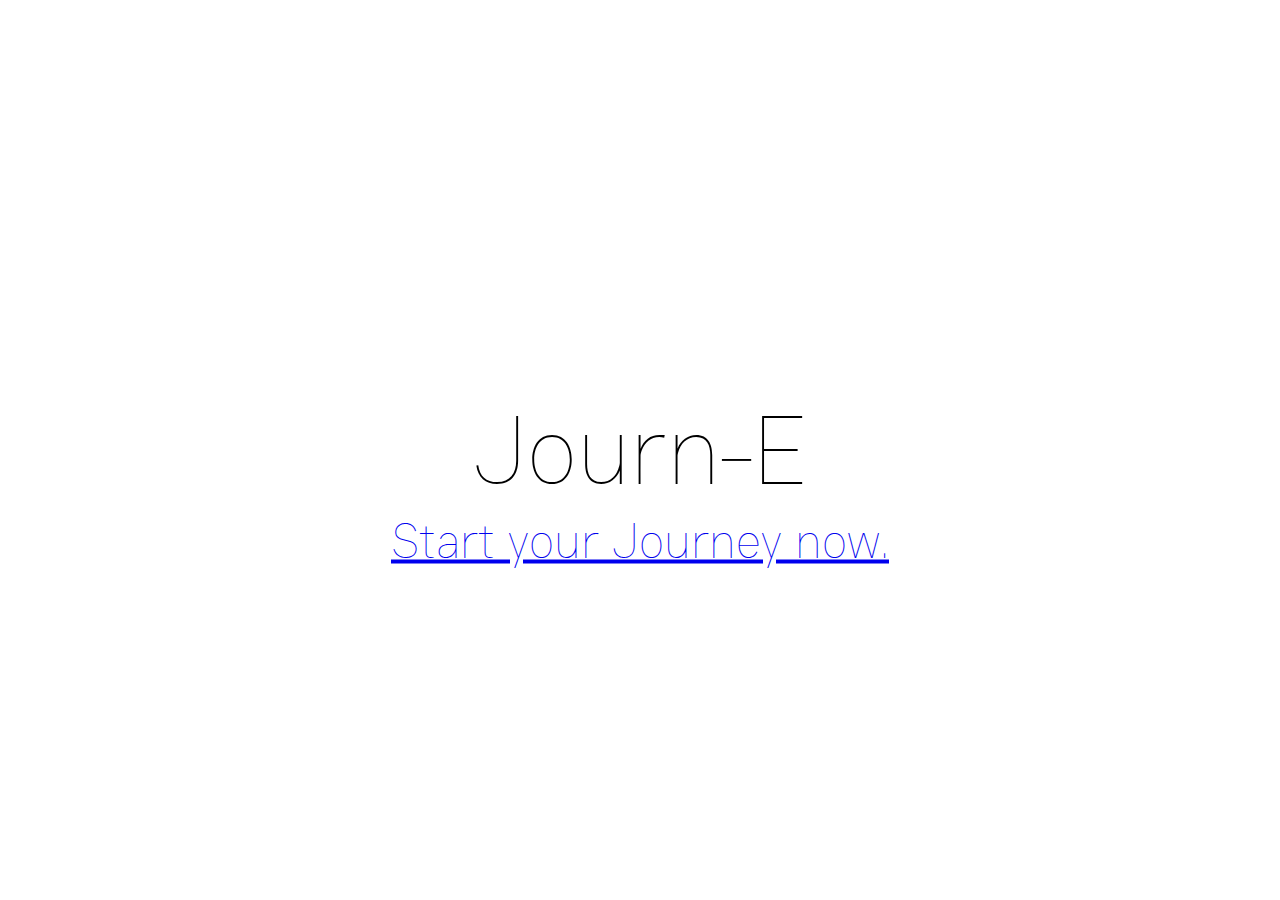
==== Journ-E Website/index.html @ 9bdec71e "Add files via upload" ====
<!DOCTYPE html>
	<head>
	
		<title>Welcome to Journ-E!</title>
		<link rel = "stylesheet" type="text/css" href="index.css">
		
	</head>
	<body>

		<div class="headingBox">
			
			<p class="heading">Journ-E</p>

		</div>

		<div class="subHeadingBox">
			
			<a class="subHeading" href="home.html">Start your Journey now.</a>

		</div>

	</body>

</html>
---- Journ-E Website/index.css ----
@font-face {
	
	font-family : Genome-Thin ; 
	src: url(font/Genome-Thin.otf);

}


body {
	
	margin: 0;
	padding: 0;
	font-family: Genome-Thin;
	text-align: center;

}

/*-------------------*/

.headingBox {

	font-size: 6rem;
	position: absolute;
	top: 50%;
	left: 50%;
	transform:translate(-50%, -50%);

}

.subHeadingBox {

	font-size: 3rem;
	position: absolute;
	top: 60%;
	left: 50%;
	transform:translate(-50%, -50%);

}
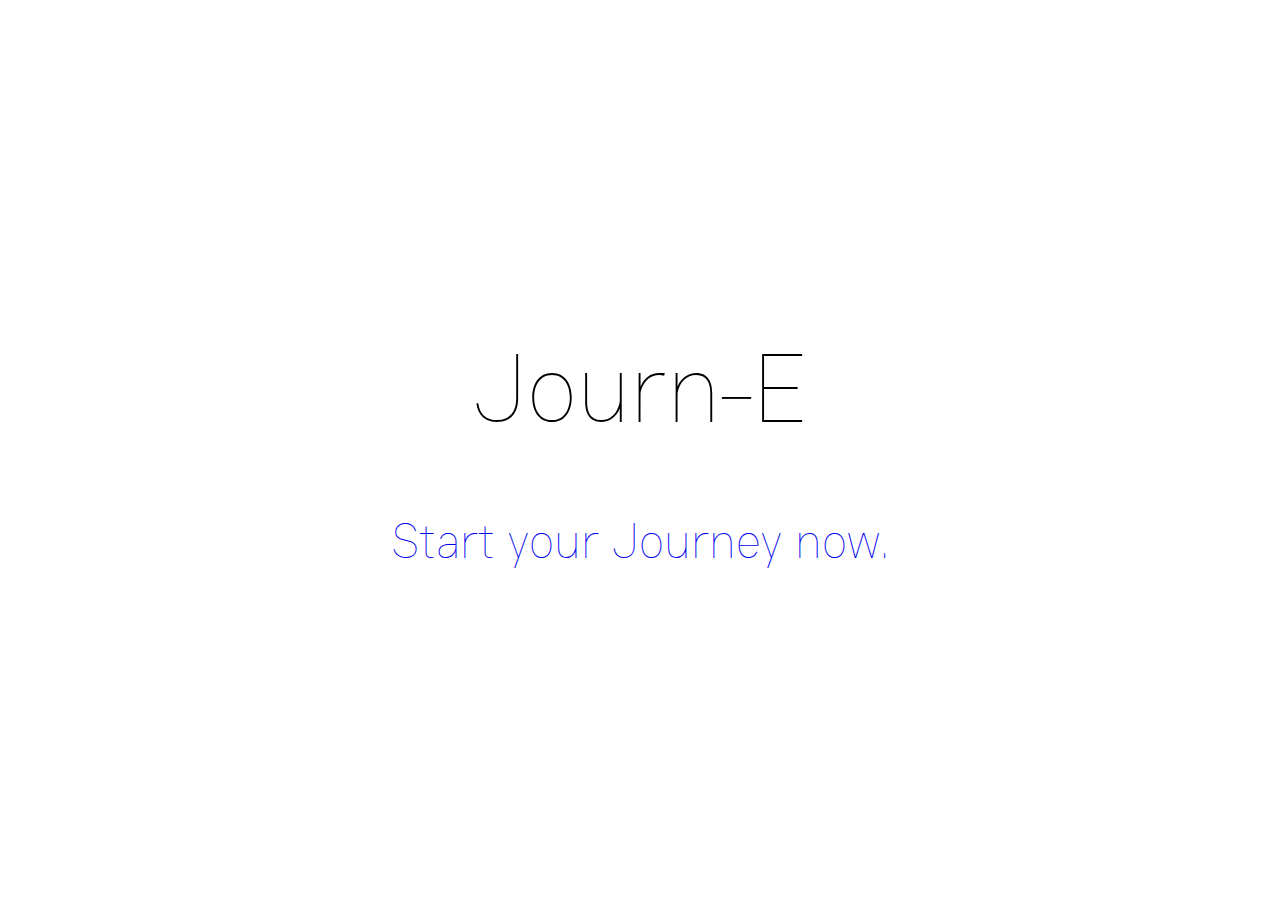
==== commit 1d587189: "Add files via upload" ====
--- a/Journ-E Website/index.html
+++ b/Journ-E Website/index.html
@@ -15,7 +15,11 @@
 
 		<div class="subHeadingBox">
 			
-			<a class="subHeading" href="home.html">Start your Journey now.</a>
+			<div class="subHeadingHolder">
+				
+				<a class="subHeading" href="home.html">Start your Journey now.</a>
+
+			</div>
 
 		</div>
 
--- a/Journ-E Website/index.css
+++ b/Journ-E Website/index.css
@@ -23,7 +23,7 @@
 	position: absolute;
 	top: 50%;
 	left: 50%;
-	transform:translate(-50%, -50%);
+	transform:translate(-50%, -70%);
 
 }
 
@@ -35,4 +35,22 @@
 	left: 50%;
 	transform:translate(-50%, -50%);
 
+}
+
+.subHeadingHolder {
+
+	transition: 0.5s;
+
+}
+
+.subHeadingHolder:hover {
+
+	transform: scale(1.2);
+
+}
+
+.subHeading:link {
+
+	text-decoration: none;
+
 }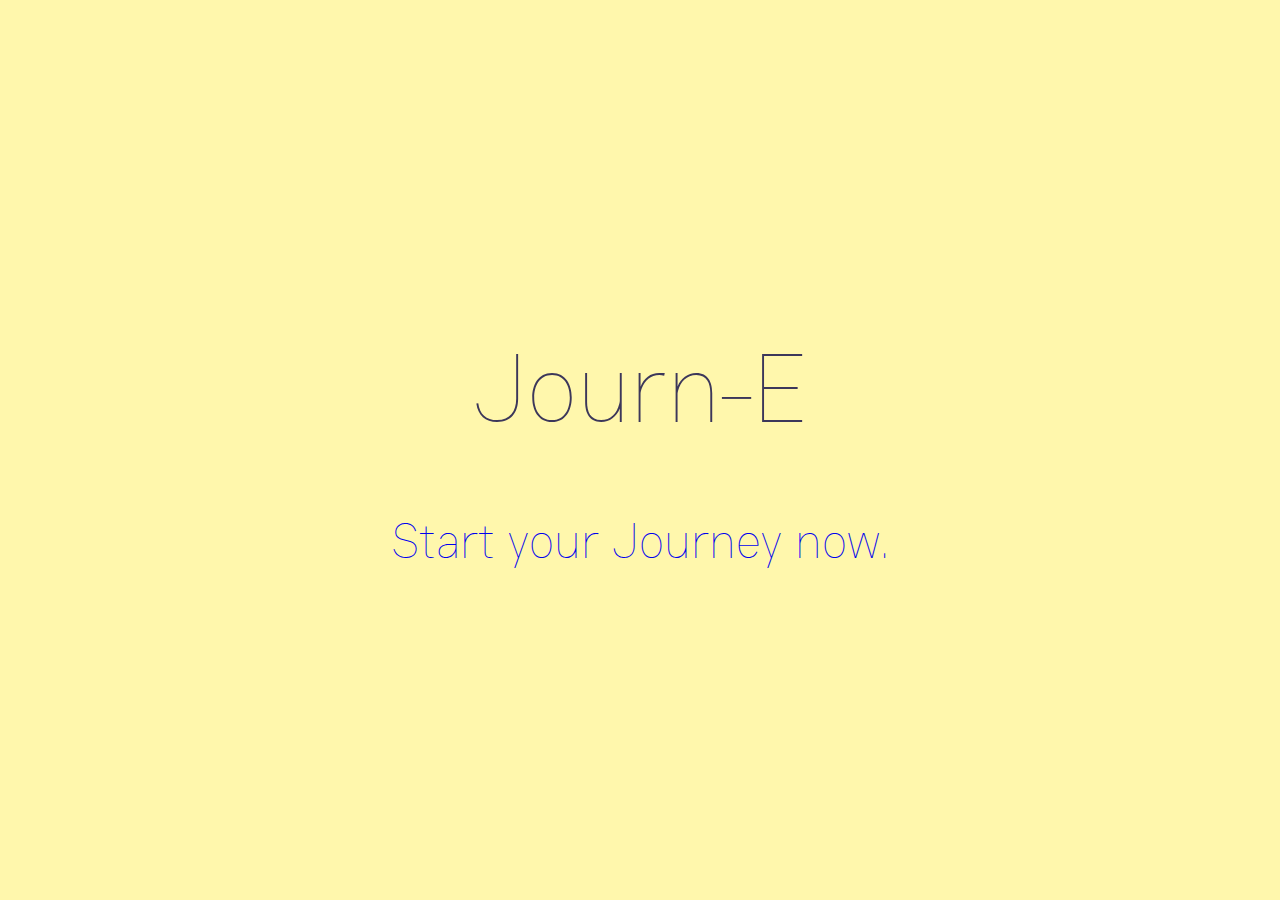
==== commit 115fe5df: "Add files via upload" ====
--- a/Journ-E Website/index.html
+++ b/Journ-E Website/index.html
@@ -7,19 +7,23 @@
 	</head>
 	<body>
 
-		<div class="headingBox">
+		<div class="heading">
+
+			<div class="headingBox">
 			
-			<p class="heading">Journ-E</p>
-
-		</div>
-
-		<div class="subHeadingBox">
-			
-			<div class="subHeadingHolder">
+				<p class="heading">Journ-E</p>
+	
+			</div>
+	
+			<div class="subHeadingBox">
 				
-				<a class="subHeading" href="home.html">Start your Journey now.</a>
-
-			</div>
+				<div class="subHeadingHolder">
+					
+					<a class="subHeading" href="hometest.html">Start your Journey now.</a>
+	
+				</div>
+	
+			</div>	
 
 		</div>
 
--- a/Journ-E Website/index.css
+++ b/Journ-E Website/index.css
@@ -12,6 +12,9 @@
 	padding: 0;
 	font-family: Genome-Thin;
 	text-align: center;
+
+	background-color: #fff7ac;
+	color: #3c375a;
 
 }
 
@@ -39,7 +42,7 @@
 
 .subHeadingHolder {
 
-	transition: 0.5s;
+	transition: 2.5s;
 
 }
 
@@ -53,4 +56,40 @@
 
 	text-decoration: none;
 
-}+}
+
+.heading {
+	
+	opacity : 1;
+	animation : fadeiInTitle 4s;
+	-webkit-animation : fadeiInTitle 4s;
+	-moz-animation : fadeiInTitle 4s;
+	-o-animation : fadeiInTitle 4s;
+	-ms-animation : fadeiInTitle 4s;
+
+}
+
+@keyframes fadeiInTitle {
+0% { opacity: 0; }
+100% { opacity: 1; }
+}
+
+@-moz-keyframes fadeiInTitle {
+0% { opacity: 0; }
+100% { opacity: 1; }
+}
+
+@-webkit-keyframes fadeiInTitle {
+0% { opacity: 0; }
+100% { opacity: 1; }
+}
+
+@-o-keyframes fadeiInTitle {
+0% { opacity: 0; }
+100% { opacity: 1; }
+}
+
+@-ms-keyframes fadeiInTitle {
+0% { opacity: 0; }
+100% { opacity: 1; }
+}
